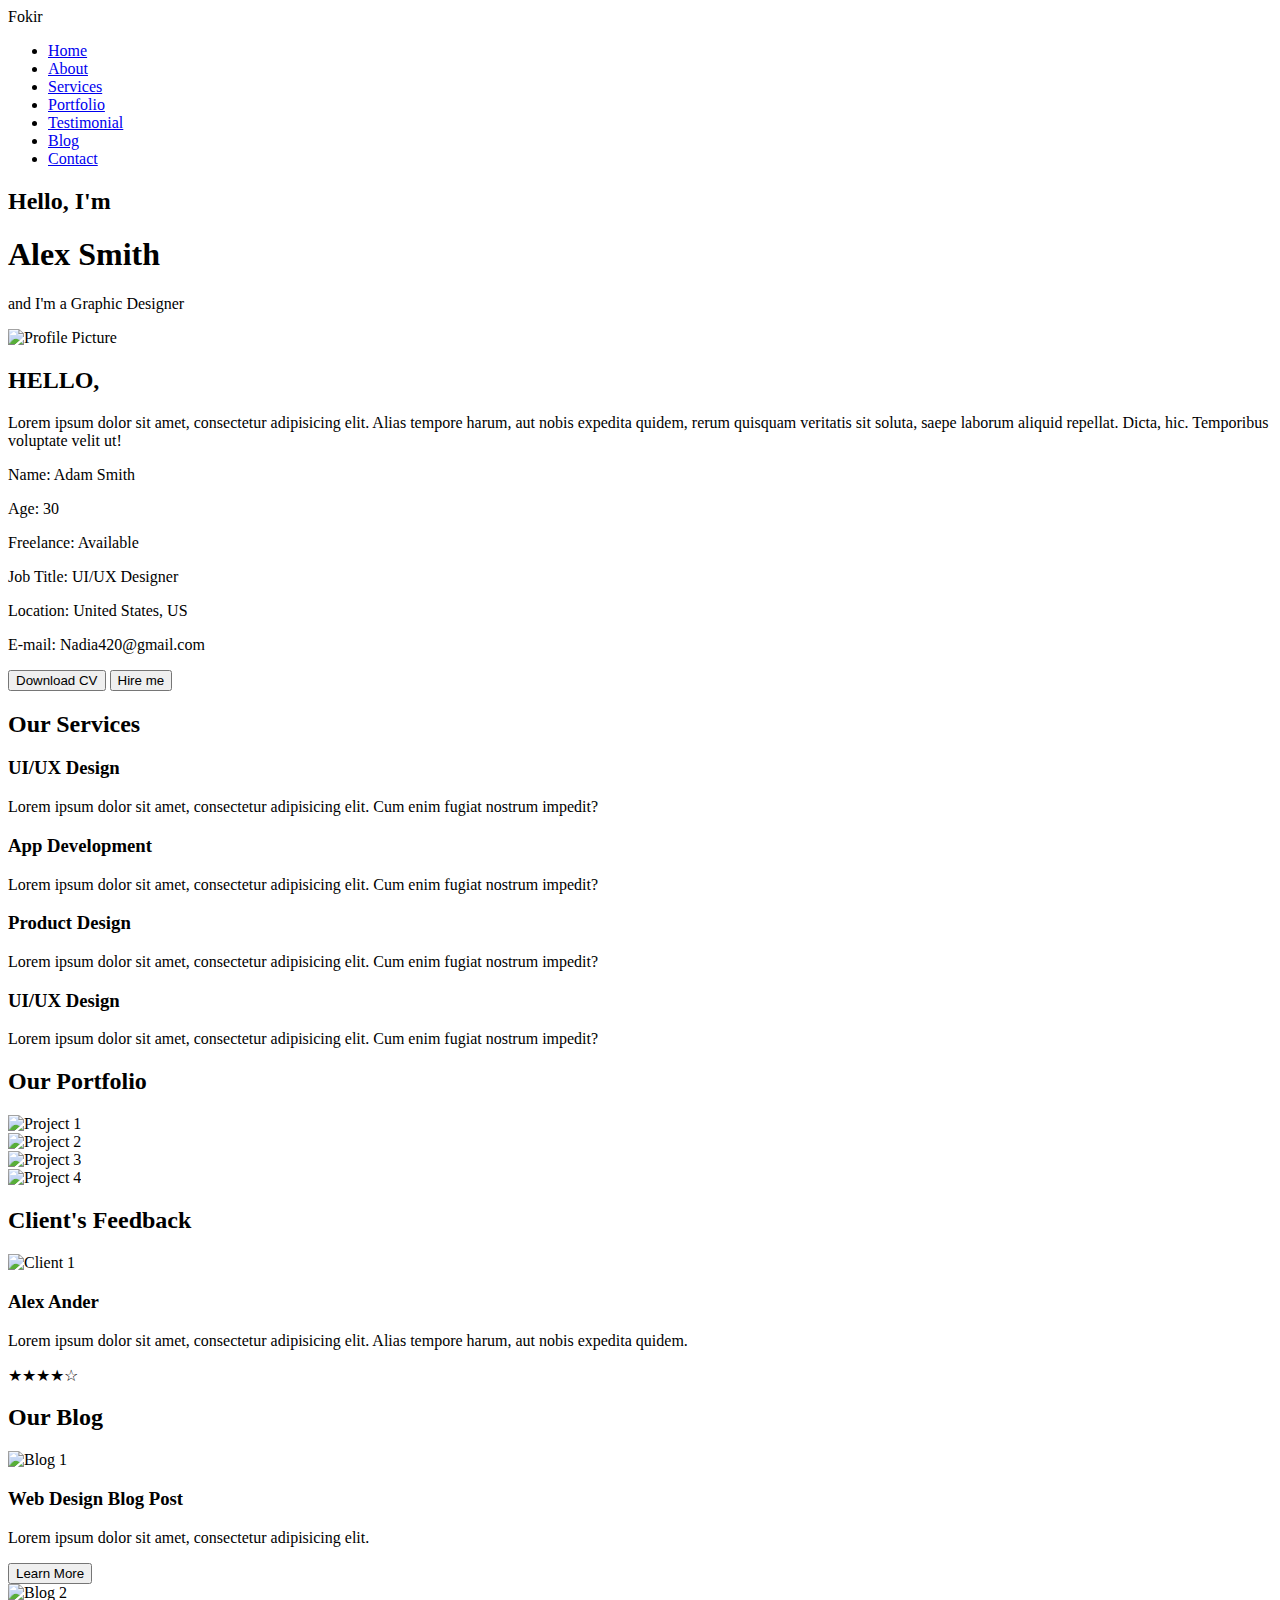
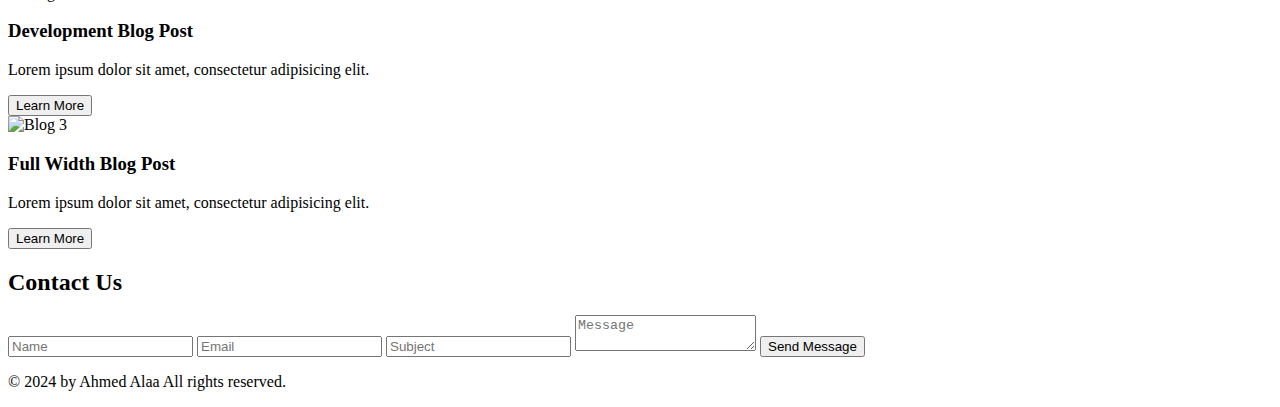
==== Portfolio/index.html @ 338065ad "the web page created" ====
<!DOCTYPE html>
<html lang="en">
<head>
    <meta charset="UTF-8">
    <meta name="viewport" content="width=device-width, initial-scale=1.0">
    <meta http-equiv="X-UA-Compatible" content="IE=edge">
    <title>Portfolio</title>
    <link rel="preconnect" href="https://fonts.googleapis.com">
    <link rel="preconnect" href="https://fonts.gstatic.com" crossorigin>
    <link href="https://fonts.googleapis.com/css2?family=Alegreya+Sans:wght@300;400;500;700;800;900&display=swap" rel="stylesheet">
    <link rel="stylesheet" href="style.css">
</head>
<body>
    <header class="header">
        <div class="logo">Fokir</div>
        <nav>
            <ul>
                <li><a href="#">Home</a></li>
                <li><a href="#">About</a></li>
                <li><a href="#">Services</a></li>
                <li><a href="#">Portfolio</a></li>
                <li><a href="#">Testimonial</a></li>
                <li><a href="#">Blog</a></li>
                <li><a href="#">Contact</a></li>
            </ul>
        </nav>
    </header>

    <section class="hero">
        <h2>Hello, I'm</h2>
        <h1>Alex Smith</h1>
        <p>and I'm a Graphic Designer</p>
    </section>

    <section class="about">
        <img src="profile.jpg" alt="Profile Picture">
        <div class="about-text">
            <h2>HELLO,</h2>
            <p>Lorem ipsum dolor sit amet, consectetur adipisicing elit. Alias tempore harum, aut nobis expedita quidem, rerum quisquam veritatis sit soluta, saepe laborum aliquid repellat. Dicta, hic. Temporibus voluptate velit ut!</p>
            <div class="info">
                <p>Name: Adam Smith</p>
                <p>Age: 30</p>
                <p>Freelance: Available</p>
                <p>Job Title: UI/UX Designer</p>
                <p>Location: United States, US</p>
                <p>E-mail: Nadia420@gmail.com</p>
            </div>
            <div class="buttons">
                <button class="button">Download CV</button>
                <button class="button">Hire me</button>
            </div>
        </div>
    </section>

    <section class="services">
        <h2>Our Services</h2>
        <div class="service">
            <h3>UI/UX Design</h3>
            <p>Lorem ipsum dolor sit amet, consectetur adipisicing elit. Cum enim fugiat nostrum impedit?</p>
        </div>
        <div class="service">
            <h3>App Development</h3>
            <p>Lorem ipsum dolor sit amet, consectetur adipisicing elit. Cum enim fugiat nostrum impedit?</p>
        </div>
        <div class="service">
            <h3>Product Design</h3>
            <p>Lorem ipsum dolor sit amet, consectetur adipisicing elit. Cum enim fugiat nostrum impedit?</p>
        </div>
        <div class="service">
            <h3>UI/UX Design</h3>
            <p>Lorem ipsum dolor sit amet, consectetur adipisicing elit. Cum enim fugiat nostrum impedit?</p>
        </div>
    </section>

    <section class="portfolio">
        <h2>Our Portfolio</h2>
        <div class="portfolio-item">
            <img src="project1.jpg" alt="Project 1">
        </div>
        <div class="portfolio-item">
            <img src="project2.jpg" alt="Project 2">
        </div>
        <div class="portfolio-item">
            <img src="project3.jpg" alt="Project 3">
        </div>
        <div class="portfolio-item">
            <img src="project4.jpg" alt="Project 4">
        </div>
    </section>

    <section class="clients">
        <h2>Client's Feedback</h2>
        <div class="client-feedback">
            <img src="client1.jpg" alt="Client 1">
            <h3>Alex Ander</h3>
            <p>Lorem ipsum dolor sit amet, consectetur adipisicing elit. Alias tempore harum, aut nobis expedita quidem.</p>
            <p class="rating">★★★★☆</p>
        </div>
    </section>

    <section class="blog">
        <h2>Our Blog</h2>
        <div class="blog-post">
            <img src="blog1.jpg" alt="Blog 1">
            <h3>Web Design Blog Post</h3>
            <p>Lorem ipsum dolor sit amet, consectetur adipisicing elit.</p>
            <button class="button">Learn More</button>
        </div>
        <div class="blog-post">
            <img src="blog2.jpg" alt="Blog 2">
            <h3>Development Blog Post</h3>
            <p>Lorem ipsum dolor sit amet, consectetur adipisicing elit.</p>
            <button class="button">Learn More</button>
        </div>
        <div class="blog-post">
            <img src="blog3.jpg" alt="Blog 3">
            <h3>Full Width Blog Post</h3>
            <p>Lorem ipsum dolor sit amet, consectetur adipisicing elit.</p>
            <button class="button">Learn More</button>
        </div>
    </section>

    <section class="contact">
        <h2>Contact Us</h2>
        <form>
            <input type="text" name="name" placeholder="Name">
            <input type="email" name="email" placeholder="Email">
            <input type="text" name="subject" placeholder="Subject">
            <textarea name="message" placeholder="Message"></textarea>
            <button class="button">Send Message</button>
        </form>
    </section>

    <footer>
        <p>&copy; 2024 by Ahmed Alaa All rights reserved.</p>
        <div class="social">
            <a href="#"><i class="fa fa-facebook"></i></a>
            <a href="#"><i class="fa fa-twitter"></i></a>
            <a href="#"><i class="fa fa-linkedin"></i></a>
        </div>
    </footer>
</body>
</html>
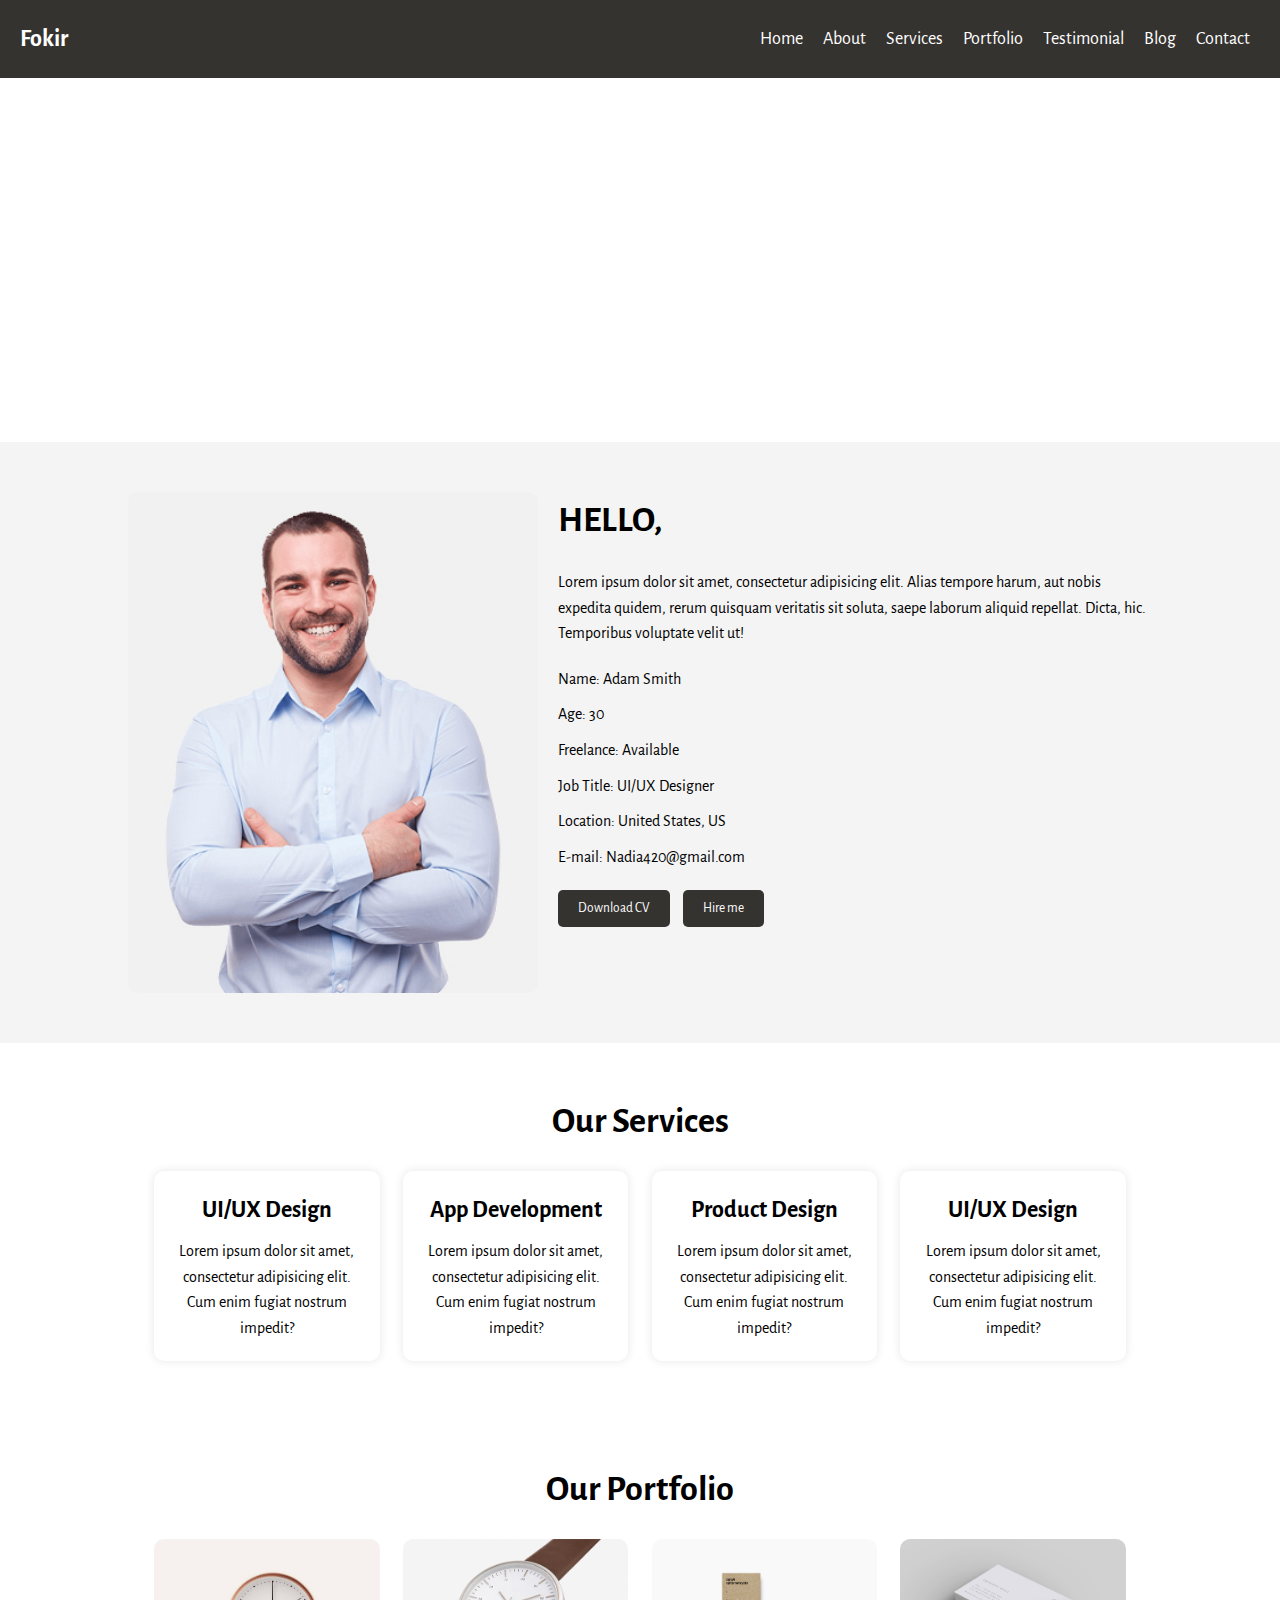
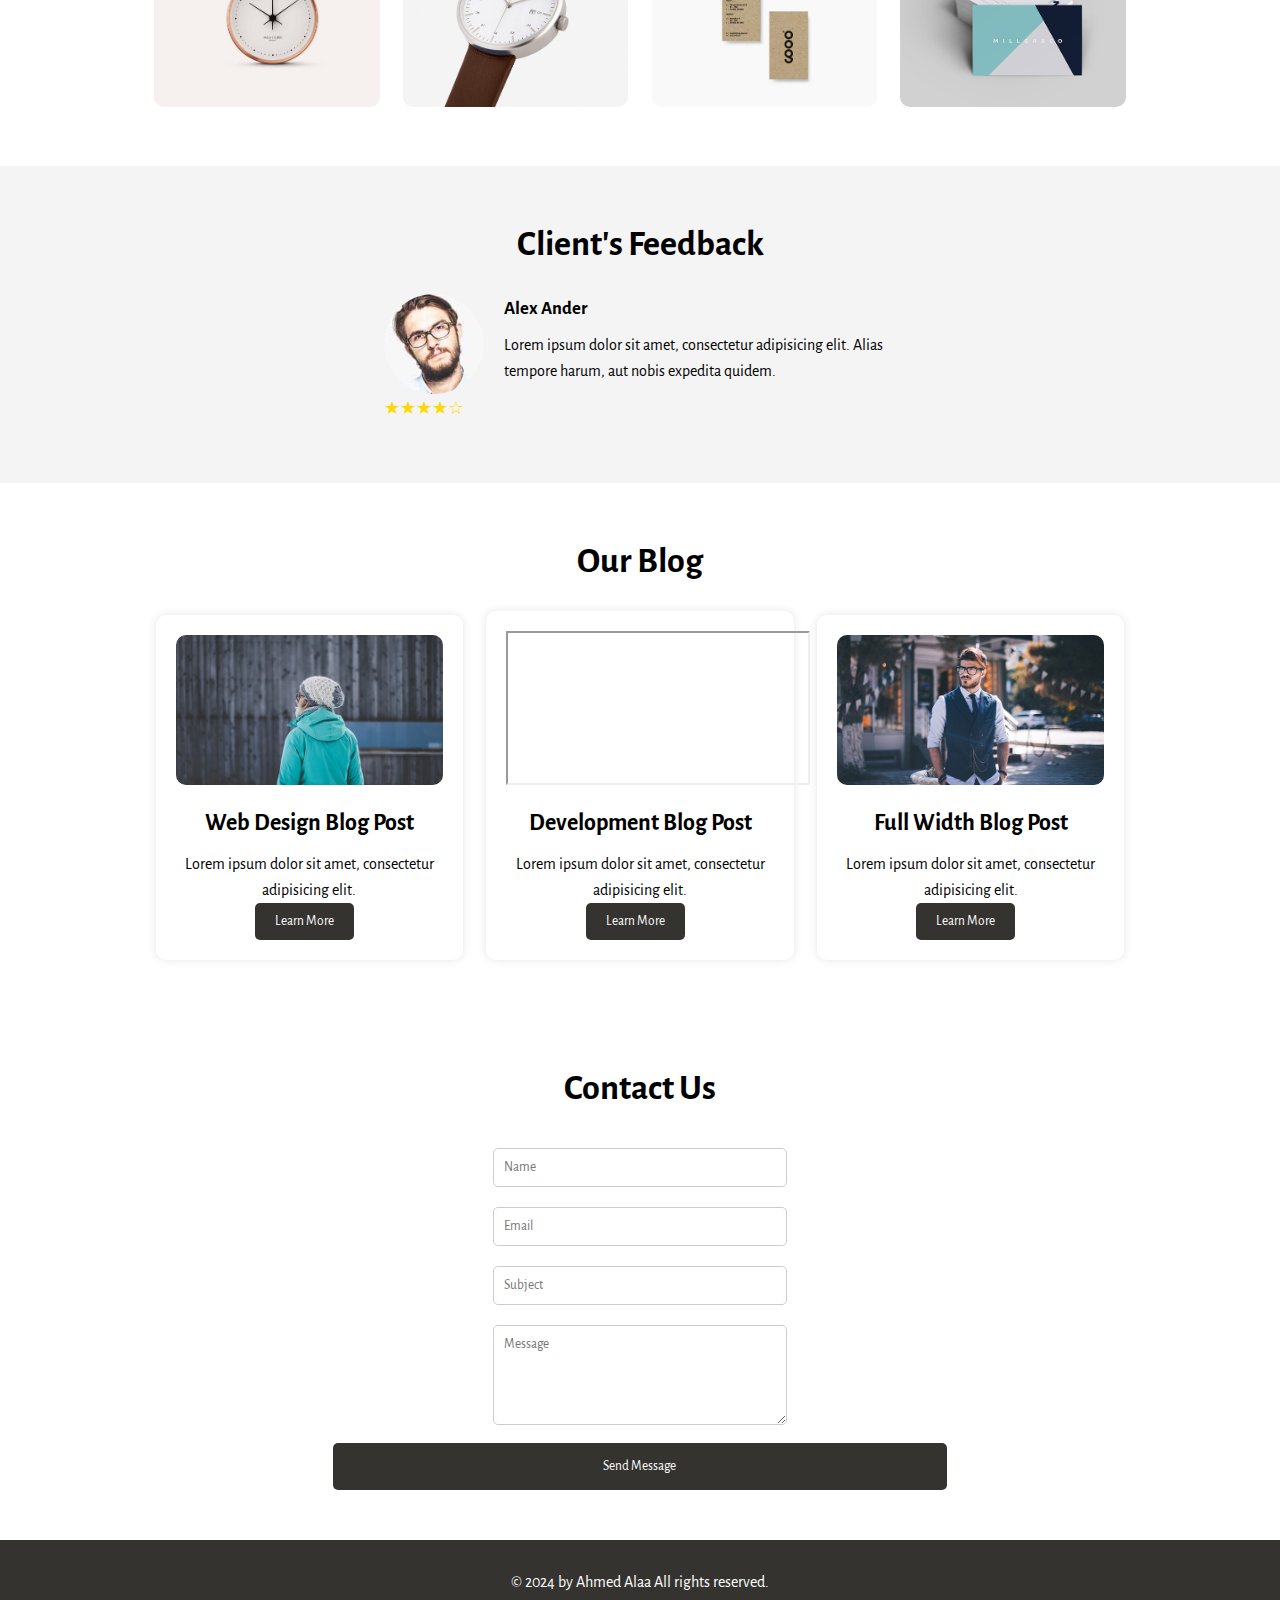
==== commit 5fa4ad55: "html code done" ====
--- a/Portfolio/index.html
+++ b/Portfolio/index.html
@@ -3,7 +3,6 @@
 <head>
     <meta charset="UTF-8">
     <meta name="viewport" content="width=device-width, initial-scale=1.0">
-    <meta http-equiv="X-UA-Compatible" content="IE=edge">
     <title>Portfolio</title>
     <link rel="preconnect" href="https://fonts.googleapis.com">
     <link rel="preconnect" href="https://fonts.gstatic.com" crossorigin>
@@ -33,7 +32,7 @@
     </section>
 
     <section class="about">
-        <img src="profile.jpg" alt="Profile Picture">
+        <img src="images/profile.jpg" alt="Profile Picture">
         <div class="about-text">
             <h2>HELLO,</h2>
             <p>Lorem ipsum dolor sit amet, consectetur adipisicing elit. Alias tempore harum, aut nobis expedita quidem, rerum quisquam veritatis sit soluta, saepe laborum aliquid repellat. Dicta, hic. Temporibus voluptate velit ut!</p>
@@ -75,23 +74,23 @@
     <section class="portfolio">
         <h2>Our Portfolio</h2>
         <div class="portfolio-item">
-            <img src="project1.jpg" alt="Project 1">
+            <img src="images/1.jpg" alt="Project 1">
         </div>
         <div class="portfolio-item">
-            <img src="project2.jpg" alt="Project 2">
+            <img src="images/2.jpg" alt="Project 2">
         </div>
         <div class="portfolio-item">
-            <img src="project3.jpg" alt="Project 3">
+            <img src="images/3.jpg" alt="Project 3">
         </div>
         <div class="portfolio-item">
-            <img src="project4.jpg" alt="Project 4">
+            <img src="images/5.jpg" alt="Project 4">
         </div>
     </section>
 
     <section class="clients">
         <h2>Client's Feedback</h2>
         <div class="client-feedback">
-            <img src="client1.jpg" alt="Client 1">
+            <img src="images/client.jpg" alt="Client 1">
             <h3>Alex Ander</h3>
             <p>Lorem ipsum dolor sit amet, consectetur adipisicing elit. Alias tempore harum, aut nobis expedita quidem.</p>
             <p class="rating">★★★★☆</p>
@@ -101,19 +100,19 @@
     <section class="blog">
         <h2>Our Blog</h2>
         <div class="blog-post">
-            <img src="blog1.jpg" alt="Blog 1">
+            <img src="images/blog1.jpg" alt="Blog 1">
             <h3>Web Design Blog Post</h3>
             <p>Lorem ipsum dolor sit amet, consectetur adipisicing elit.</p>
             <button class="button">Learn More</button>
         </div>
         <div class="blog-post">
-            <img src="blog2.jpg" alt="Blog 2">
+            <iframe class="responsive-iframe w-100" src="https://www.youtube.com/embed/uVju5--RqtY" title="YouTube video player"></iframe>
             <h3>Development Blog Post</h3>
             <p>Lorem ipsum dolor sit amet, consectetur adipisicing elit.</p>
             <button class="button">Learn More</button>
         </div>
         <div class="blog-post">
-            <img src="blog3.jpg" alt="Blog 3">
+            <img src="images/blog3.jpg" alt="Blog 3">
             <h3>Full Width Blog Post</h3>
             <p>Lorem ipsum dolor sit amet, consectetur adipisicing elit.</p>
             <button class="button">Learn More</button>
--- a/Portfolio/style.css
+++ b/Portfolio/style.css
@@ -0,0 +1,310 @@
+* {
+    margin: 0;
+    padding: 0;
+    box-sizing: border-box;
+    font-family: 'Alegreya Sans', sans-serif;
+}
+
+body {
+    line-height: 1.6;
+}
+
+.header {
+    display: flex;
+    justify-content: space-between;
+    align-items: center;
+    padding: 20px;
+    background-color: #353330;
+    color: white;
+}
+
+.header .logo {
+    font-size: 24px;
+    font-weight: bold;
+}
+
+.header nav ul {
+    list-style: none;
+    display: flex;
+}
+
+.header nav ul li {
+    margin: 0 10px;
+}
+
+.header nav ul li a {
+    color: white;
+    text-decoration: none;
+    font-size: 18px;
+}
+
+.hero {
+    background: url('background.jpg') no-repeat center center/cover;
+    color: white;
+    text-align: center;
+    padding: 100px 0;
+}
+
+.hero h2 {
+    font-size: 24px;
+}
+
+.hero h1 {
+    font-size: 48px;
+    margin: 10px 0;
+}
+
+.hero p {
+    font-size: 18px;
+}
+
+.about {
+    display: flex;
+    padding: 50px 10%;
+    background-color: #f4f4f4;
+}
+
+.about img {
+    width: 40%;
+    border-radius: 10px;
+    margin-right: 20px;
+}
+
+.about-text {
+    flex: 1;
+}
+
+.about-text h2 {
+    font-size: 36px;
+    margin-bottom: 20px;
+}
+
+.about-text p {
+    margin-bottom: 20px;
+}
+
+.about-text .info p {
+    margin: 10px 0;
+}
+
+.buttons {
+    margin-top: 20px;
+}
+
+.button {
+    padding: 10px 20px;
+    background-color: #353330;
+    color: white;
+    border: none;
+    border-radius: 5px;
+    cursor: pointer;
+    margin-right: 10px;
+}
+
+.button:hover {
+    background-color: #8F7854;
+}
+
+.services {
+    padding: 50px 10%;
+    text-align: center;
+}
+
+.services h2 {
+    font-size: 36px;
+    margin-bottom: 20px;
+}
+
+.service {
+    display: inline-block;
+    width: 22%;
+    margin: 0 1%;
+    background-color: #fff;
+    padding: 20px;
+    border-radius: 10px;
+    box-shadow: 0 0 10px rgba(0,0,0,0.1);
+}
+
+.service h3 {
+    font-size: 24px;
+    margin-bottom: 10px;
+}
+
+.service p {
+    font-size: 16px;
+}
+
+.portfolio {
+    padding: 50px 10%;
+    text-align: center;
+}
+
+.portfolio h2 {
+    font-size: 36px;
+    margin-bottom: 20px;
+}
+
+.portfolio-item {
+    display: inline-block;
+    width: 22%;
+    margin: 0 1%;
+}
+
+.portfolio-item img {
+    width: 100%;
+    border-radius: 10px;
+}
+
+.clients {
+    padding: 50px 10%;
+    background-color: #f4f4f4;
+    text-align: center;
+}
+
+.clients h2 {
+    font-size: 36px;
+    margin-bottom: 20px;
+}
+
+.client-feedback {
+    display: inline-block;
+    width: 50%;
+    text-align: left;
+}
+
+.client-feedback img {
+    width: 100px;
+    border-radius: 50%;
+    float: left;
+    margin-right: 20px;
+}
+
+.client-feedback h3 {
+    margin: 0;
+}
+
+.client-feedback p {
+    font-size: 16px;
+    margin: 10px 0;
+}
+
+.client-feedback .rating {
+    font-size: 18px;
+    color: #FFD700;
+}
+
+.blog {
+    padding: 50px 10%;
+    text-align: center;
+}
+
+.blog h2 {
+    font-size: 36px;
+    margin-bottom: 20px;
+}
+
+.blog-post {
+    display: inline-block;
+    width: 30%;
+    margin: 0 1%;
+    background-color: #fff;
+    padding: 20px;
+    border-radius: 10px;
+    box-shadow: 0 0 10px rgba(0,0,0,0.1);
+}
+
+.blog-post img {
+    width: 100%;
+    border-radius: 10px;
+}
+
+.blog-post h3 {
+    font-size: 24px;
+    margin: 10px 0;
+}
+
+.contact {
+    padding: 50px 10%;
+    text-align: center;
+}
+
+.contact h2 {
+    font-size: 36px;
+    margin-bottom: 20px;
+}
+
+.contact form {
+    display: inline-block;
+    width: 60%;
+}
+
+.contact input, .contact textarea {
+    width: 48%;
+    padding: 10px;
+    margin: 10px 1%;
+    border-radius: 5px;
+    border: 1px solid #ccc;
+}
+
+.contact textarea {
+    height: 100px;
+}
+
+.contact .button {
+    width: 100%;
+    padding: 15px;
+    background-color: #353330;
+    color: white;
+    border: none;
+    border-radius: 5px;
+    cursor: pointer;
+}
+
+footer {
+    background-color: #353330;
+    color: white;
+    text-align: center;
+    padding: 20px 10%;
+}
+
+footer .social a {
+    margin: 0 10px;
+    color: white;
+    text-decoration: none;
+}
+
+footer p {
+    margin-top: 10px;
+}
+
+/* Responsive Design */
+@media (max-width: 768px) {
+    .about {
+        flex-direction: column;
+        text-align: center;
+    }
+    .about img {
+        width: 100%;
+        margin: 0 0 20px 0;
+    }
+    .about-text {
+        flex: none;
+    }
+    .service, .portfolio-item, .client-feedback, .blog-post {
+        width: 45%;
+        margin: 2.5%;
+    }
+    .contact form {
+        width: 100%;
+    }
+    .contact input, .contact textarea {
+        width: 100%;
+    }
+}
+
+@media (max-width: 480px) {
+    .service, .portfolio-item, .client-feedback, .blog-post {
+        width: 100%;
+        margin: 10px 0;
+    }
+}
